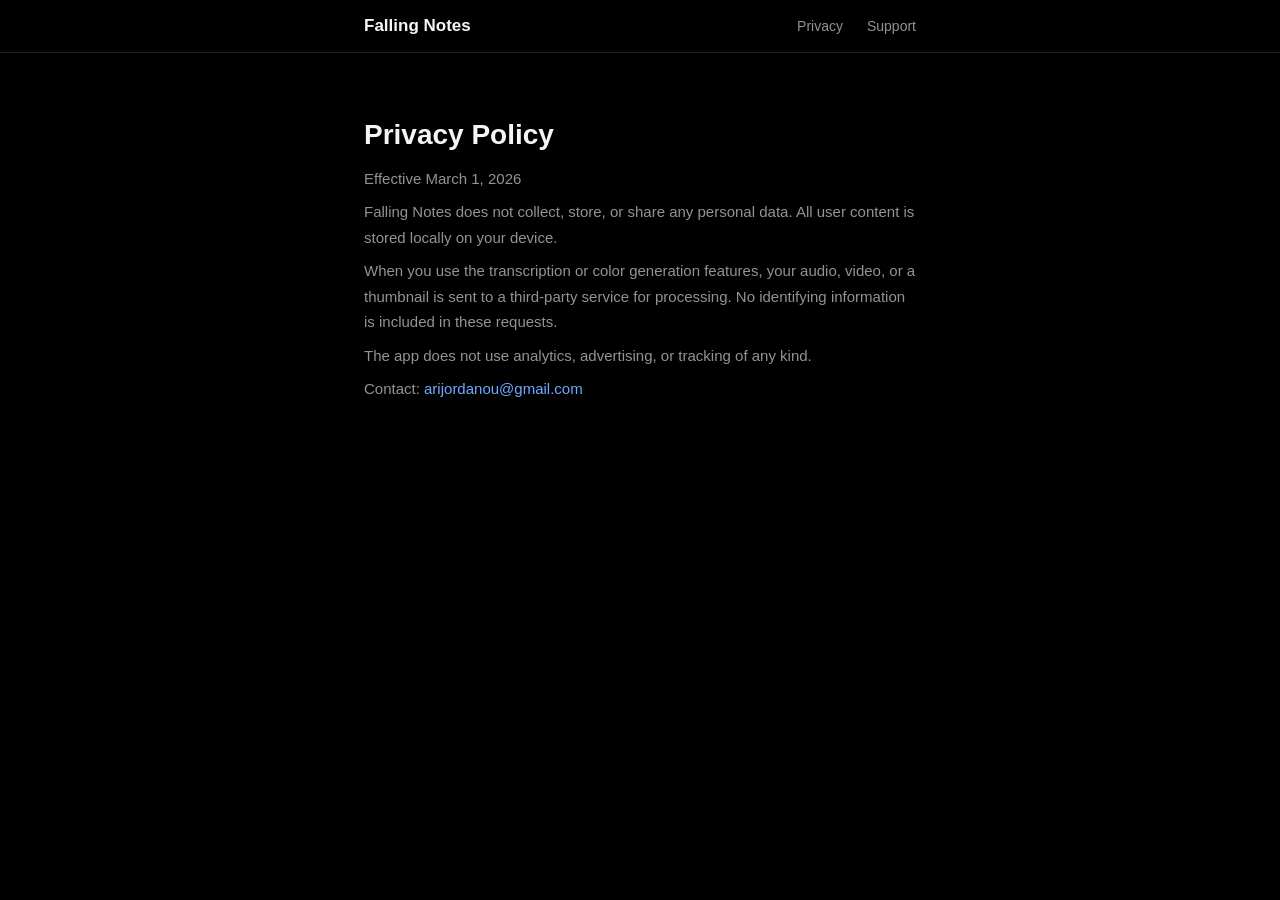
==== privacy.html @ 2175c18c "Add App Store support pages" ====
<!DOCTYPE html>
<html lang="en">
<head>
    <meta charset="UTF-8">
    <meta name="viewport" content="width=device-width, initial-scale=1.0">
    <title>Privacy Policy — Falling Notes</title>
    <meta name="theme-color" content="#000000">
    <link rel="stylesheet" href="css/style.css">
</head>
<body>
    <nav>
        <div class="container">
            <a href="index.html" class="site-title">Falling Notes</a>
            <ul class="nav-links">
                <li><a href="privacy.html">Privacy</a></li>
                <li><a href="support.html">Support</a></li>
            </ul>
        </div>
    </nav>

    <main class="legal-page">
        <div class="container">
            <h1>Privacy Policy</h1>
            <p class="effective-date">Effective March 1, 2026</p>

            <p>Falling Notes does not collect, store, or share any personal data. All user content is stored locally on your device.</p>
            <p>When you use the transcription or color generation features, your audio, video, or a thumbnail is sent to a third-party service for processing. No identifying information is included in these requests.</p>
            <p>The app does not use analytics, advertising, or tracking of any kind.</p>
            <p>Contact: <a href="mailto:arijordanou@gmail.com">arijordanou@gmail.com</a></p>
        </div>
    </main>
</body>
</html>
---- css/style.css ----
:root {
    --bg: #000;
    --surface: #111;
    --border: #222;
    --text: #f5f5f7;
    --text-secondary: rgba(245, 245, 247, 0.6);
    --accent: #6eaaff;
}

* { margin: 0; padding: 0; box-sizing: border-box; }

body {
    font-family: -apple-system, BlinkMacSystemFont, "Helvetica Neue", Arial, sans-serif;
    background: var(--bg);
    color: var(--text);
    line-height: 1.6;
    -webkit-font-smoothing: antialiased;
}

.container {
    max-width: 600px;
    margin: 0 auto;
    padding: 0 24px;
}

nav {
    position: sticky;
    top: 0;
    background: rgba(0, 0, 0, 0.85);
    backdrop-filter: blur(20px);
    -webkit-backdrop-filter: blur(20px);
    border-bottom: 1px solid var(--border);
}

nav .container {
    display: flex;
    align-items: center;
    justify-content: space-between;
    height: 52px;
}

.site-title {
    font-size: 17px;
    font-weight: 600;
    color: var(--text);
    text-decoration: none;
}

.nav-links {
    display: flex;
    gap: 24px;
    list-style: none;
}

.nav-links a {
    font-size: 14px;
    color: var(--text-secondary);
    text-decoration: none;
}

.nav-links a:hover { color: var(--text); }

footer {
    border-top: 1px solid var(--border);
    padding: 32px 0;
    text-align: center;
}

footer p {
    font-size: 13px;
    color: var(--text-secondary);
}

.legal-page {
    padding: 60px 0 80px;
}

.legal-page h1 {
    font-size: 28px;
    font-weight: 700;
    margin-bottom: 8px;
}

.effective-date {
    font-size: 14px;
    color: var(--text-secondary);
    margin-bottom: 32px;
}

.legal-page h2 {
    font-size: 18px;
    font-weight: 600;
    margin-top: 28px;
    margin-bottom: 8px;
}

.legal-page p,
.legal-page li {
    font-size: 15px;
    color: var(--text-secondary);
    line-height: 1.7;
    margin-bottom: 8px;
}

.legal-page ul {
    padding-left: 20px;
    margin-bottom: 12px;
}

.legal-page a {
    color: var(--accent);
    text-decoration: none;
}

.legal-page a:hover { text-decoration: underline; }

.contact-email {
    display: inline-block;
    color: var(--accent);
    text-decoration: none;
    font-size: 15px;
}

.contact-email:hover { text-decoration: underline; }
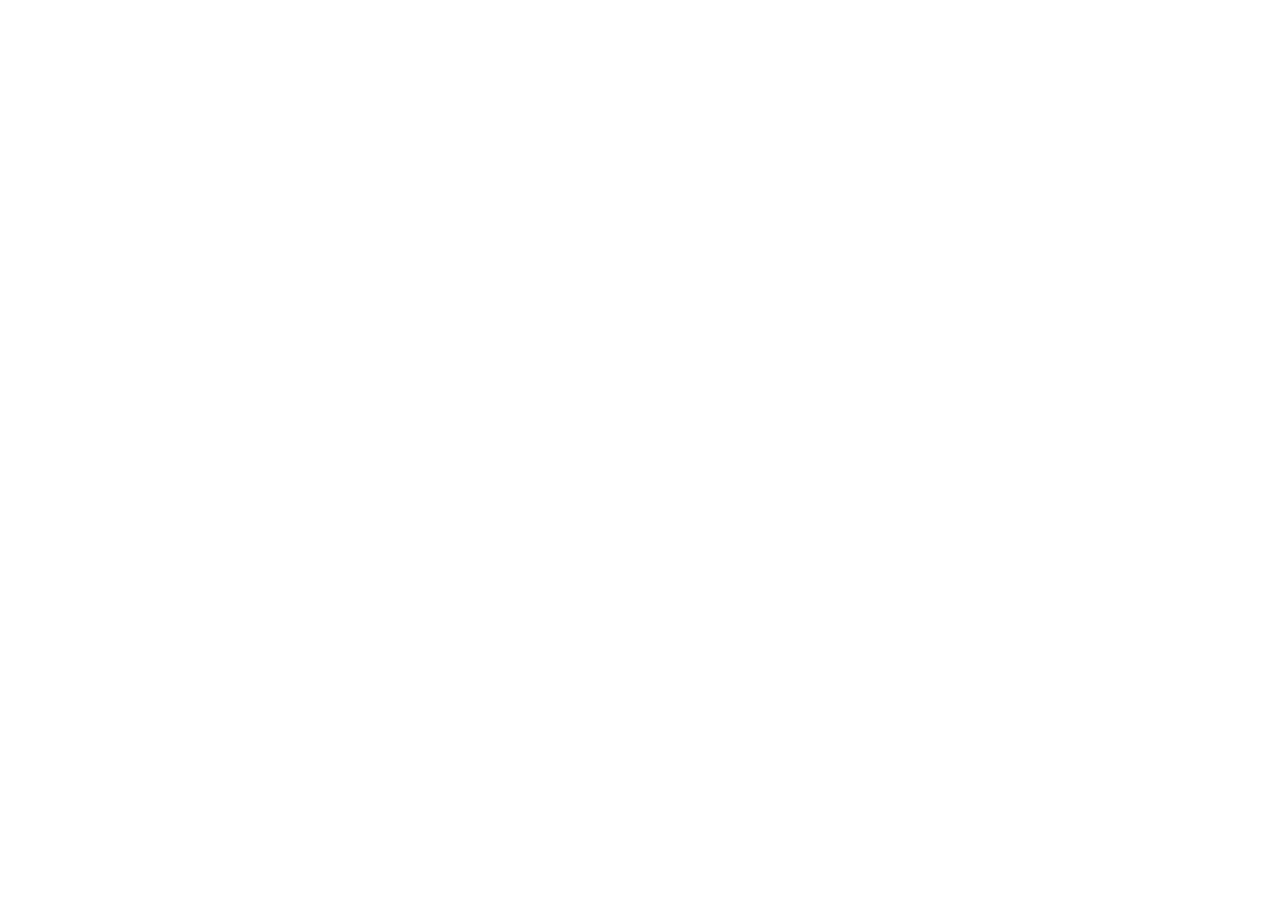
==== commit 57459927: "Redirect privacy.html to the current policy at fallingnoteapp.com The March 2026 text on this page i" ====
--- a/privacy.html
+++ b/privacy.html
@@ -3,31 +3,24 @@
 <head>
     <meta charset="UTF-8">
     <meta name="viewport" content="width=device-width, initial-scale=1.0">
-    <title>Privacy Policy — Falling Notes</title>
-    <meta name="theme-color" content="#000000">
-    <link rel="stylesheet" href="css/style.css">
+    <title>Privacy Policy — Falling Note</title>
+    <meta name="robots" content="noindex">
+    <link rel="canonical" href="https://www.fallingnoteapp.com/privacy">
+    <meta http-equiv="refresh" content="0; url=https://www.fallingnoteapp.com/privacy">
+    <script>window.location.replace("https://www.fallingnoteapp.com/privacy");</script>
+    <style>
+        body { margin: 0; font: 16px/1.6 -apple-system, BlinkMacSystemFont, "Segoe UI", Helvetica, Arial, sans-serif; color: #111; background: #fff; }
+        main { max-width: 34rem; margin: 0 auto; padding: 4rem 1.5rem; }
+        h1 { font-size: 1.4rem; margin: 0 0 1rem; }
+        a { color: #0a58ff; }
+    </style>
 </head>
 <body>
-    <nav>
-        <div class="container">
-            <a href="index.html" class="site-title">Falling Notes</a>
-            <ul class="nav-links">
-                <li><a href="privacy.html">Privacy</a></li>
-                <li><a href="support.html">Support</a></li>
-            </ul>
-        </div>
-    </nav>
-
-    <main class="legal-page">
-        <div class="container">
-            <h1>Privacy Policy</h1>
-            <p class="effective-date">Effective March 1, 2026</p>
-
-            <p>Falling Notes does not collect, store, or share any personal data. All user content is stored locally on your device.</p>
-            <p>When you use the transcription or color generation features, your audio, video, or a thumbnail is sent to a third-party service for processing. No identifying information is included in these requests.</p>
-            <p>The app does not use analytics, advertising, or tracking of any kind.</p>
-            <p>Contact: <a href="mailto:arijordanou@gmail.com">arijordanou@gmail.com</a></p>
-        </div>
+    <main>
+        <h1>This page has moved</h1>
+        <p>The Falling Note privacy policy now lives at
+        <a href="https://www.fallingnoteapp.com/privacy">www.fallingnoteapp.com/privacy</a>.</p>
+        <p>You should be redirected automatically. If you are not, follow the link above.</p>
     </main>
 </body>
 </html>
